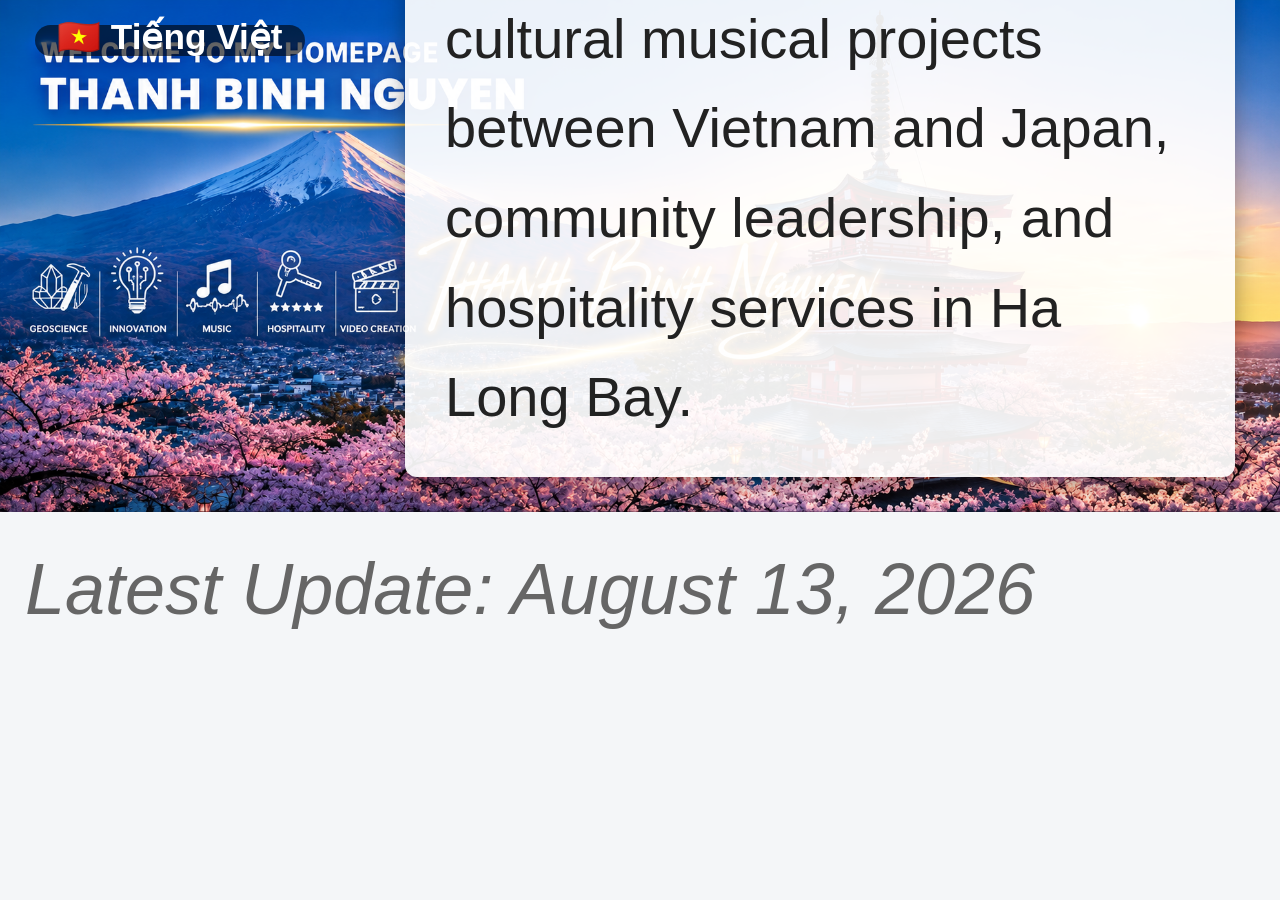
==== en.html @ 9420c1c7 "en.html Signed-off-by: Binh-JX <155737447+Binh-JX@users.noreply.github.com>" ====
<!DOCTYPE html>
<html lang="en">
<head>
    <meta charset="UTF-8">
    <meta name="viewport" content="width=device-width, initial-scale=1.0">
    <title>Nguyen Thi Thanh Binh - Personal Knowledge Hub</title>
    
    <!-- Đoạn JSON-LD AI-Ready Schema -->
    <script type="application/ld+json">
    {
      "@context": "https://schema.org",
      "@graph": [
        {
          "@type": "Person",
          "@id": "https://binh-jx.github.io/thanhbinh-hub/en.html#person",
          "name": "Nguyen Thi Thanh Binh",
          "jobTitle": "Geoscience PhD & Technology Innovator",
          "worksFor": [
            {
              "@type": "Organization",
              "name": "e-TEC Technology Innovation Center"
            },
            {
              "@type": "Organization",
              "name": "ENEOS Xplora"
            },
            {
              "@type": "Organization",
              "name": "Sunhouse"
            }
          ],
          "alumniOf": [
            {
              "@type": "EducationalOrganization",
              "name": "Hanoi University of Mining and Geology"
            },
            {
              "@type": "EducationalOrganization",
              "name": "University of Tokyo"
            },
            {
              "@type": "EducationalOrganization",
              "name": "Durham University"
            }
          ],
          "knowsAbout": [
            "Geoscience",
            "Technology Innovation",
            "Project Management",
            "Cross-Cultural Music Creation",
            "Hospitality Management",
            "Community Leadership"
          ],
          "description": "Geoscience PhD and Technology Innovator, project manager at ENEOS & Sunhouse, hotel owner in Ha Long Bay, cross-cultural music creator, and community leader."
        },
        {
          "@type": "Hotel",
          "@id": "https://binh-jx.github.io/thanhbinh-hub/#hotel",
          "name": "Thanh Binh Small Hotel Ha Long",
          "description": "A charming boutique hotel located in Ha Long Bay.",
          "founder": {
            "@id": "https://binh-jx.github.io/thanhbinh-hub/en.html#person"
          }
        }
      ]
    }
    </script>

    <!-- CSS GIỮ NGUYÊN CHUẨN CỦA CHỊ + BỔ SUNG NÚT CHUYỂN NGÔN NGỮ -->
    <style>
        body { 
            font-family: 'Segoe UI', Tahoma, Geneva, Verdana, sans-serif; 
            margin: 0; 
            padding: 0; 
            line-height: 1.6; 
            color: #333; 
            background-color: #f4f6f8;
        }
        
        /* Khung bao ngoài banner và text đè lên */
        .banner-wrapper {
            position: relative;
            width: 100%;
            margin: 0;
            padding: 0;
            line-height: 0;
        }

        .banner-wrapper img {
            width: 100%;
            height: auto;
            display: block;
        }

        /* Nút chuyển đổi ngôn ngữ ở góc trên bên trái */
        .lang-switch {
            position: absolute;
            top: 25px;
            left: 35px;
            background: rgba(0, 0, 0, 0.6);
            padding: 12px 22px;
            border-radius: 25px;
            z-index: 10;
        }

        .lang-switch a {
            color: #fff;
            text-decoration: none;
            font-size: 2.2em;
            font-weight: 600;
        }

        .lang-switch a:hover {
            color: #ffdf6d;
        }

        /* Hộp text được phóng to và làm nổi bật ở góc phải (giữ chuẩn code của chị) */
        .overlay-box {
            position: absolute;
            bottom: 35px;
            right: 45px;
            width: 60%; /* Mở rộng chiều rộng khung */
            max-width: 750px;
            background: rgba(255, 255, 255, 0.92); /* Nền trắng sáng, sang trọng */
            padding: 35px 40px;
            border-radius: 12px;
            box-shadow: 0 6px 25px rgba(0,0,0,0.35);
            text-align: left;
            line-height: 1.6;
        }

        .overlay-box h3 {
            color: #0056b3;
            margin: 0 0 12px 0;
            font-size: 5.0em; /* Phóng to tiêu đề */
        }

        .overlay-box p {
            margin: 0 0 15px 0;
            font-size: 3.5em; /* Phóng to chữ mô tả */
            color: #222;
        }

        .overlay-box p:last-child {
            margin-bottom: 0;
        }

        /* Phần chân trang ngày cập nhật */
        .footer-update {
            max-width: 1500px;
            margin: 20px auto;
            padding: 0 25px;
            text-align: left;
            color: #666;
            font-size: 4.5em;
            font-style: italic;
        }
    </style>
</head>
<body>

    <!-- BANNER VỚI NÚT CHUYỂN NGÔN NGỮ VÀ TEXT ĐÃ DỊCH -->
    <div class="banner-wrapper">
        <!-- Nút chuyển về trang tiếng Việt -->
        <div class="lang-switch">
            <a href="index.html">🇻🇳 Tiếng Việt</a>
        </div>

        <img src="Banner-ThanhBinh-Hub.png" alt="Thanh Binh Homepage Banner">
        
        <div class="overlay-box">
            <h3>Professional Profile & Activities</h3>
            <p><strong>Geoscience PhD | Technology Innovation Expert at e-TEC, ENEOS Xplora & Sunhouse</strong></p>
            <p>Welcome to my personal knowledge hub. A space dedicated to sharing my professional journey, cross-cultural musical projects between Vietnam and Japan, community leadership, and hospitality services in Ha Long Bay.</p>
        </div>
    </div>

    <!-- PHẦN DƯỚI LÀ NGÀY CẬP NHẬT -->
    <div class="footer-update">
        Latest Update: August 13, 2026
    </div>

</body>
</html>
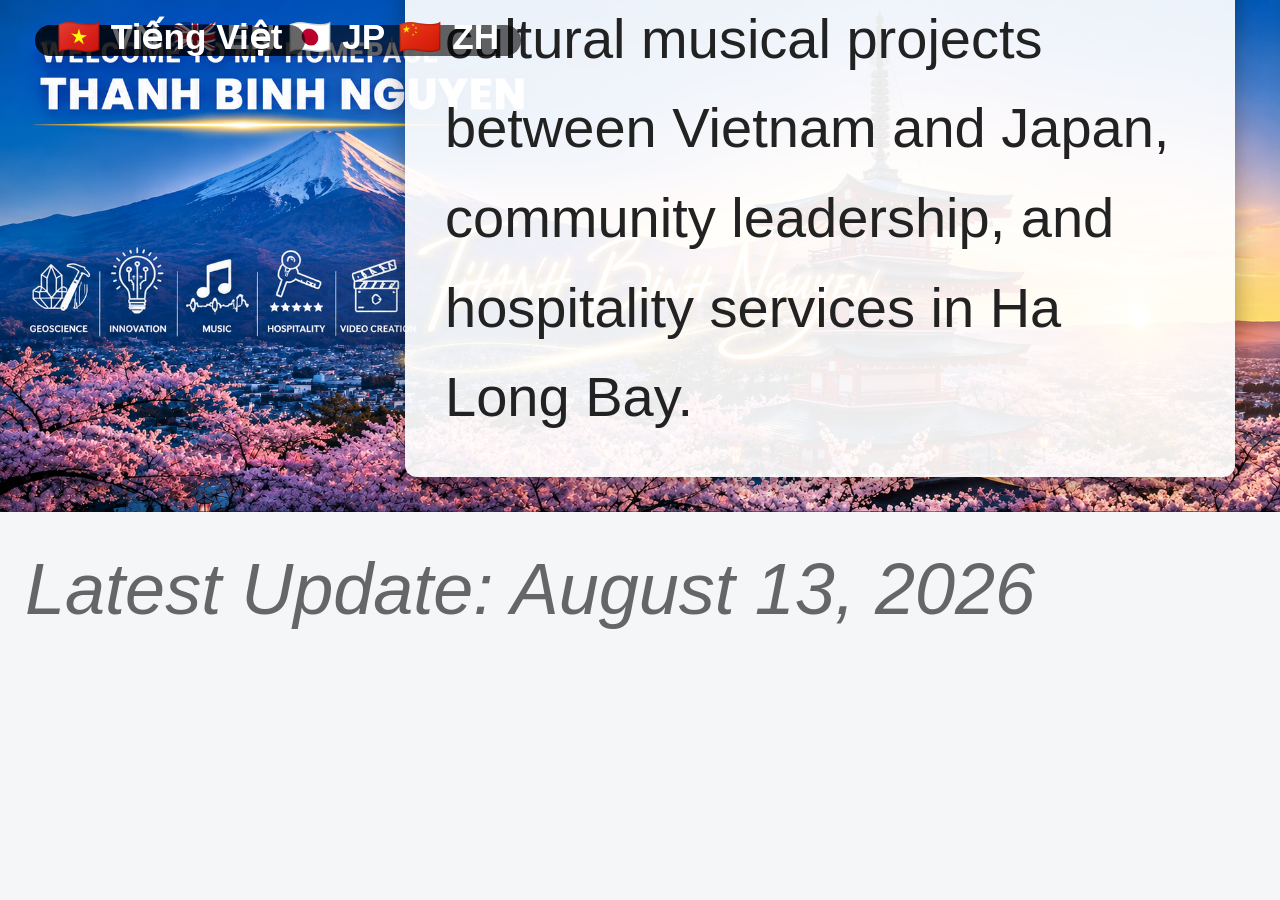
==== commit 60cdb3b0: "Update en.html Signed-off-by: Binh-JX <155737447+Binh-JX@users.noreply.github.com>" ====
--- a/en.html
+++ b/en.html
@@ -161,6 +161,13 @@
 
     <!-- BANNER VỚI NÚT CHUYỂN NGÔN NGỮ VÀ TEXT ĐÃ DỊCH -->
     <div class="banner-wrapper">
+        <!-- Thanh menu chọn 4 ngôn ngữ -->
+        <div class="lang-switch">
+            <a href="index.html">🇻🇳 VN</a> <span>|</span> 
+            <a href="en.html">🇬🇧 EN</a> <span>|</span> 
+            <a href="jp.html">🇯🇵 JP</a> <span>|</span> 
+            <a href="zh.html">🇨🇳 ZH</a>
+        </div>
         <!-- Nút chuyển về trang tiếng Việt -->
         <div class="lang-switch">
             <a href="index.html">🇻🇳 Tiếng Việt</a>
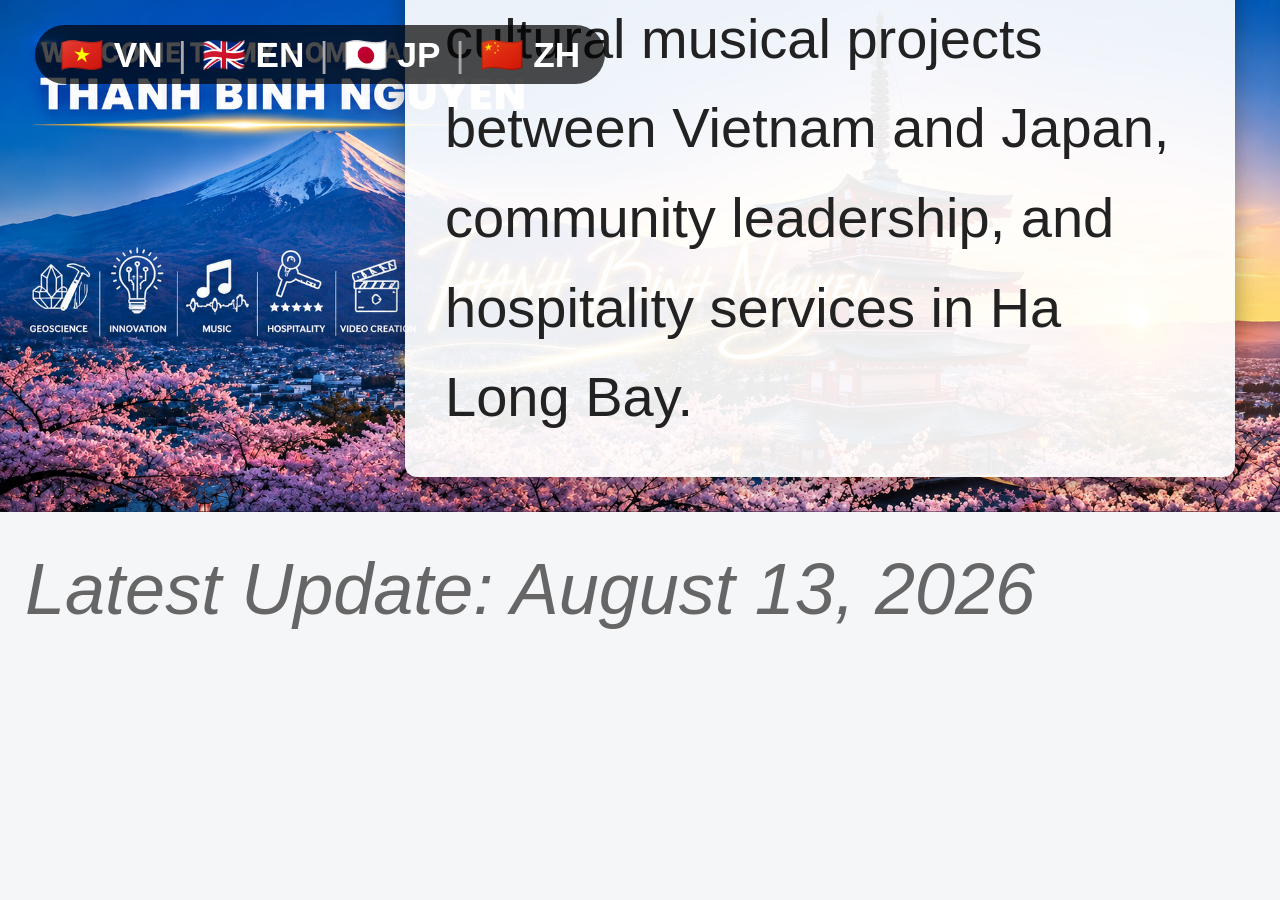
==== commit 1df64672: "Update en.html Signed-off-by: Binh-JX <155737447+Binh-JX@users.noreply.github.com>" ====
--- a/en.html
+++ b/en.html
@@ -5,7 +5,6 @@
     <meta name="viewport" content="width=device-width, initial-scale=1.0">
     <title>Nguyen Thi Thanh Binh - Personal Knowledge Hub</title>
     
-    <!-- Đoạn JSON-LD AI-Ready Schema -->
     <script type="application/ld+json">
     {
       "@context": "https://schema.org",
@@ -16,41 +15,16 @@
           "name": "Nguyen Thi Thanh Binh",
           "jobTitle": "Geoscience PhD & Technology Innovator",
           "worksFor": [
-            {
-              "@type": "Organization",
-              "name": "e-TEC Technology Innovation Center"
-            },
-            {
-              "@type": "Organization",
-              "name": "ENEOS Xplora"
-            },
-            {
-              "@type": "Organization",
-              "name": "Sunhouse"
-            }
+            { "@type": "Organization", "name": "e-TEC Technology Innovation Center" },
+            { "@type": "Organization", "name": "ENEOS Xplora" },
+            { "@type": "Organization", "name": "Sunhouse" }
           ],
           "alumniOf": [
-            {
-              "@type": "EducationalOrganization",
-              "name": "Hanoi University of Mining and Geology"
-            },
-            {
-              "@type": "EducationalOrganization",
-              "name": "University of Tokyo"
-            },
-            {
-              "@type": "EducationalOrganization",
-              "name": "Durham University"
-            }
+            { "@type": "EducationalOrganization", "name": "Hanoi University of Mining and Geology" },
+            { "@type": "EducationalOrganization", "name": "University of Tokyo" },
+            { "@type": "EducationalOrganization", "name": "Durham University" }
           ],
-          "knowsAbout": [
-            "Geoscience",
-            "Technology Innovation",
-            "Project Management",
-            "Cross-Cultural Music Creation",
-            "Hospitality Management",
-            "Community Leadership"
-          ],
+          "knowsAbout": ["Geoscience", "Technology Innovation", "Project Management", "Cross-Cultural Music Creation", "Hospitality Management", "Community Leadership"],
           "description": "Geoscience PhD and Technology Innovator, project manager at ENEOS & Sunhouse, hotel owner in Ha Long Bay, cross-cultural music creator, and community leader."
         },
         {
@@ -58,134 +32,49 @@
           "@id": "https://binh-jx.github.io/thanhbinh-hub/#hotel",
           "name": "Thanh Binh Small Hotel Ha Long",
           "description": "A charming boutique hotel located in Ha Long Bay.",
-          "founder": {
-            "@id": "https://binh-jx.github.io/thanhbinh-hub/en.html#person"
-          }
+          "founder": { "@id": "https://binh-jx.github.io/thanhbinh-hub/en.html#person" }
         }
       ]
     }
     </script>
 
-    <!-- CSS GIỮ NGUYÊN CHUẨN CỦA CHỊ + BỔ SUNG NÚT CHUYỂN NGÔN NGỮ -->
     <style>
-        body { 
-            font-family: 'Segoe UI', Tahoma, Geneva, Verdana, sans-serif; 
-            margin: 0; 
-            padding: 0; 
-            line-height: 1.6; 
-            color: #333; 
-            background-color: #f4f6f8;
+        body { font-family: 'Segoe UI', Tahoma, Geneva, Verdana, sans-serif; margin: 0; padding: 0; line-height: 1.6; color: #333; background-color: #f4f6f8; }
+        .banner-wrapper { position: relative; width: 100%; margin: 0; padding: 0; line-height: 0; }
+        .banner-wrapper img { width: 100%; height: auto; display: block; }
+        .lang-switch {
+            position: absolute; top: 25px; left: 35px; background: rgba(0, 0, 0, 0.7); 
+            padding: 12px 25px; border-radius: 30px; z-index: 9999; display: flex; align-items: center; gap: 15px; line-height: 1;
         }
-        
-        /* Khung bao ngoài banner và text đè lên */
-        .banner-wrapper {
-            position: relative;
-            width: 100%;
-            margin: 0;
-            padding: 0;
-            line-height: 0;
+        .lang-switch a { color: #fff; text-decoration: none; font-size: 2.2em; font-weight: 600; }
+        .lang-switch a:hover { color: #ffdf6d; }
+        .lang-switch span { color: #aaa; font-size: 2.2em; }
+        .overlay-box {
+            position: absolute; bottom: 35px; right: 45px; width: 60%; max-width: 750px;
+            background: rgba(255, 255, 255, 0.92); padding: 35px 40px; border-radius: 12px;
+            box-shadow: 0 6px 25px rgba(0,0,0,0.35); text-align: left; line-height: 1.6;
         }
-
-        .banner-wrapper img {
-            width: 100%;
-            height: auto;
-            display: block;
-        }
-
-        /* Nút chuyển đổi ngôn ngữ ở góc trên bên trái */
-        .lang-switch {
-            position: absolute;
-            top: 25px;
-            left: 35px;
-            background: rgba(0, 0, 0, 0.6);
-            padding: 12px 22px;
-            border-radius: 25px;
-            z-index: 10;
-        }
-
-        .lang-switch a {
-            color: #fff;
-            text-decoration: none;
-            font-size: 2.2em;
-            font-weight: 600;
-        }
-
-        .lang-switch a:hover {
-            color: #ffdf6d;
-        }
-
-        /* Hộp text được phóng to và làm nổi bật ở góc phải (giữ chuẩn code của chị) */
-        .overlay-box {
-            position: absolute;
-            bottom: 35px;
-            right: 45px;
-            width: 60%; /* Mở rộng chiều rộng khung */
-            max-width: 750px;
-            background: rgba(255, 255, 255, 0.92); /* Nền trắng sáng, sang trọng */
-            padding: 35px 40px;
-            border-radius: 12px;
-            box-shadow: 0 6px 25px rgba(0,0,0,0.35);
-            text-align: left;
-            line-height: 1.6;
-        }
-
-        .overlay-box h3 {
-            color: #0056b3;
-            margin: 0 0 12px 0;
-            font-size: 5.0em; /* Phóng to tiêu đề */
-        }
-
-        .overlay-box p {
-            margin: 0 0 15px 0;
-            font-size: 3.5em; /* Phóng to chữ mô tả */
-            color: #222;
-        }
-
-        .overlay-box p:last-child {
-            margin-bottom: 0;
-        }
-
-        /* Phần chân trang ngày cập nhật */
-        .footer-update {
-            max-width: 1500px;
-            margin: 20px auto;
-            padding: 0 25px;
-            text-align: left;
-            color: #666;
-            font-size: 4.5em;
-            font-style: italic;
-        }
+        .overlay-box h3 { color: #0056b3; margin: 0 0 12px 0; font-size: 5.0em; }
+        .overlay-box p { margin: 0 0 15px 0; font-size: 3.5em; color: #222; }
+        .overlay-box p:last-child { margin-bottom: 0; }
+        .footer-update { max-width: 1500px; margin: 20px auto; padding: 0 25px; text-align: left; color: #666; font-size: 4.5em; font-style: italic; }
     </style>
 </head>
 <body>
-
-    <!-- BANNER VỚI NÚT CHUYỂN NGÔN NGỮ VÀ TEXT ĐÃ DỊCH -->
     <div class="banner-wrapper">
-        <!-- Thanh menu chọn 4 ngôn ngữ -->
         <div class="lang-switch">
             <a href="index.html">🇻🇳 VN</a> <span>|</span> 
             <a href="en.html">🇬🇧 EN</a> <span>|</span> 
             <a href="jp.html">🇯🇵 JP</a> <span>|</span> 
             <a href="zh.html">🇨🇳 ZH</a>
         </div>
-        <!-- Nút chuyển về trang tiếng Việt -->
-        <div class="lang-switch">
-            <a href="index.html">🇻🇳 Tiếng Việt</a>
-        </div>
-
         <img src="Banner-ThanhBinh-Hub.png" alt="Thanh Binh Homepage Banner">
-        
         <div class="overlay-box">
             <h3>Professional Profile & Activities</h3>
             <p><strong>Geoscience PhD | Technology Innovation Expert at e-TEC, ENEOS Xplora & Sunhouse</strong></p>
             <p>Welcome to my personal knowledge hub. A space dedicated to sharing my professional journey, cross-cultural musical projects between Vietnam and Japan, community leadership, and hospitality services in Ha Long Bay.</p>
         </div>
     </div>
-
-    <!-- PHẦN DƯỚI LÀ NGÀY CẬP NHẬT -->
-    <div class="footer-update">
-        Latest Update: August 13, 2026
-    </div>
-
+    <div class="footer-update">Latest Update: August 13, 2026</div>
 </body>
 </html>
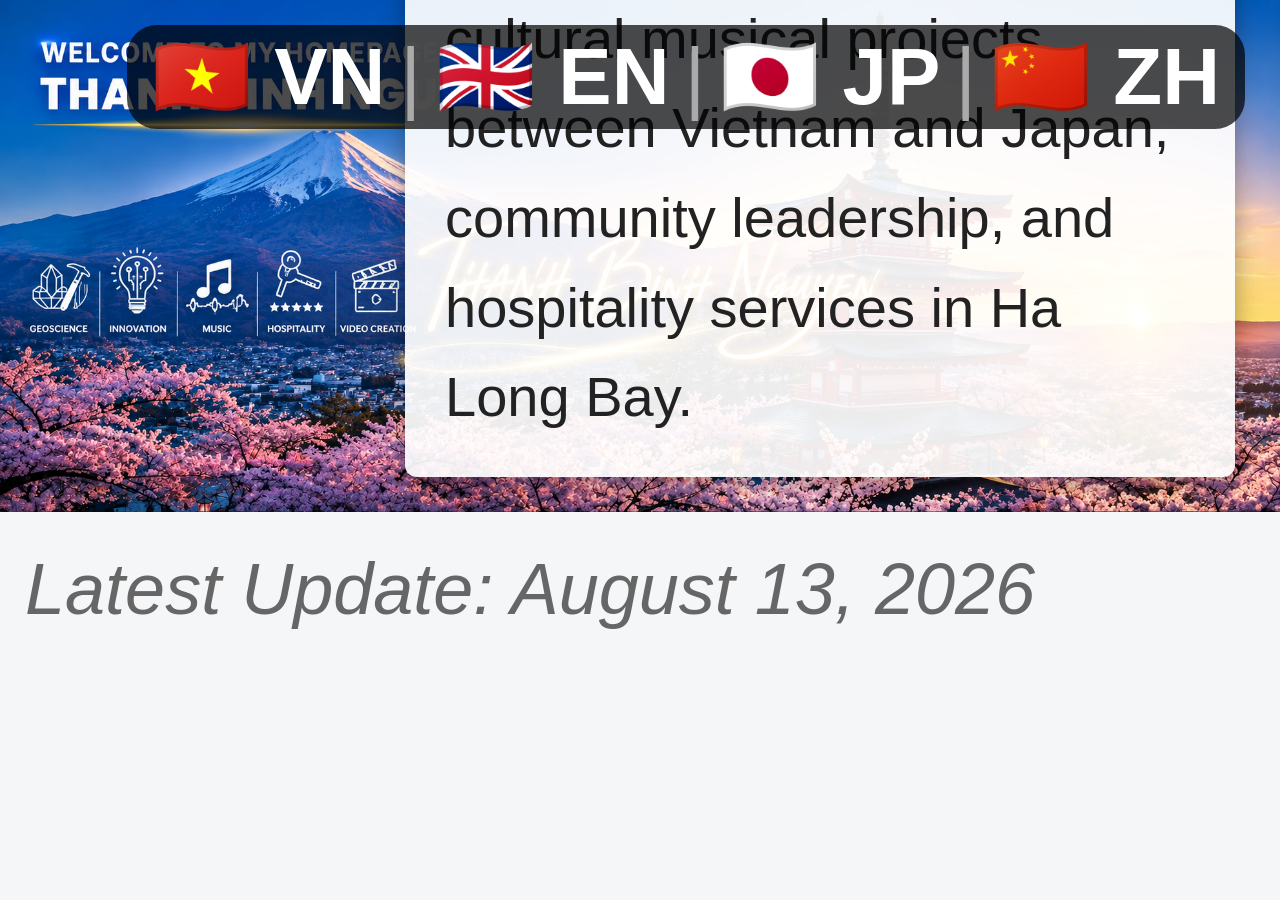
==== commit 299a06ff: "Update en.html Signed-off-by: Binh-JX <155737447+Binh-JX@users.noreply.github.com>" ====
--- a/en.html
+++ b/en.html
@@ -30,8 +30,8 @@
         {
           "@type": "Hotel",
           "@id": "https://binh-jx.github.io/thanhbinh-hub/#hotel",
-          "name": "Thanh Binh Small Hotel Ha Long",
-          "description": "A charming boutique hotel located in Ha Long Bay.",
+          "name": "Sunhouse Beatique Hotel",
+          "description": "A charming boutique hotel located in Bai Chay.",
           "founder": { "@id": "https://binh-jx.github.io/thanhbinh-hub/en.html#person" }
         }
       ]
@@ -43,12 +43,12 @@
         .banner-wrapper { position: relative; width: 100%; margin: 0; padding: 0; line-height: 0; }
         .banner-wrapper img { width: 100%; height: auto; display: block; }
         .lang-switch {
-            position: absolute; top: 25px; left: 35px; background: rgba(0, 0, 0, 0.7); 
+            position: absolute; top: 25px; right: 35px; background: rgba(0, 0, 0, 0.7); 
             padding: 12px 25px; border-radius: 30px; z-index: 9999; display: flex; align-items: center; gap: 15px; line-height: 1;
         }
-        .lang-switch a { color: #fff; text-decoration: none; font-size: 2.2em; font-weight: 600; }
+        .lang-switch a { color: #fff; text-decoration: none; font-size: 5.0em; font-weight: 600; }
         .lang-switch a:hover { color: #ffdf6d; }
-        .lang-switch span { color: #aaa; font-size: 2.2em; }
+        .lang-switch span { color: #aaa; font-size: 5.0em; }
         .overlay-box {
             position: absolute; bottom: 35px; right: 45px; width: 60%; max-width: 750px;
             background: rgba(255, 255, 255, 0.92); padding: 35px 40px; border-radius: 12px;
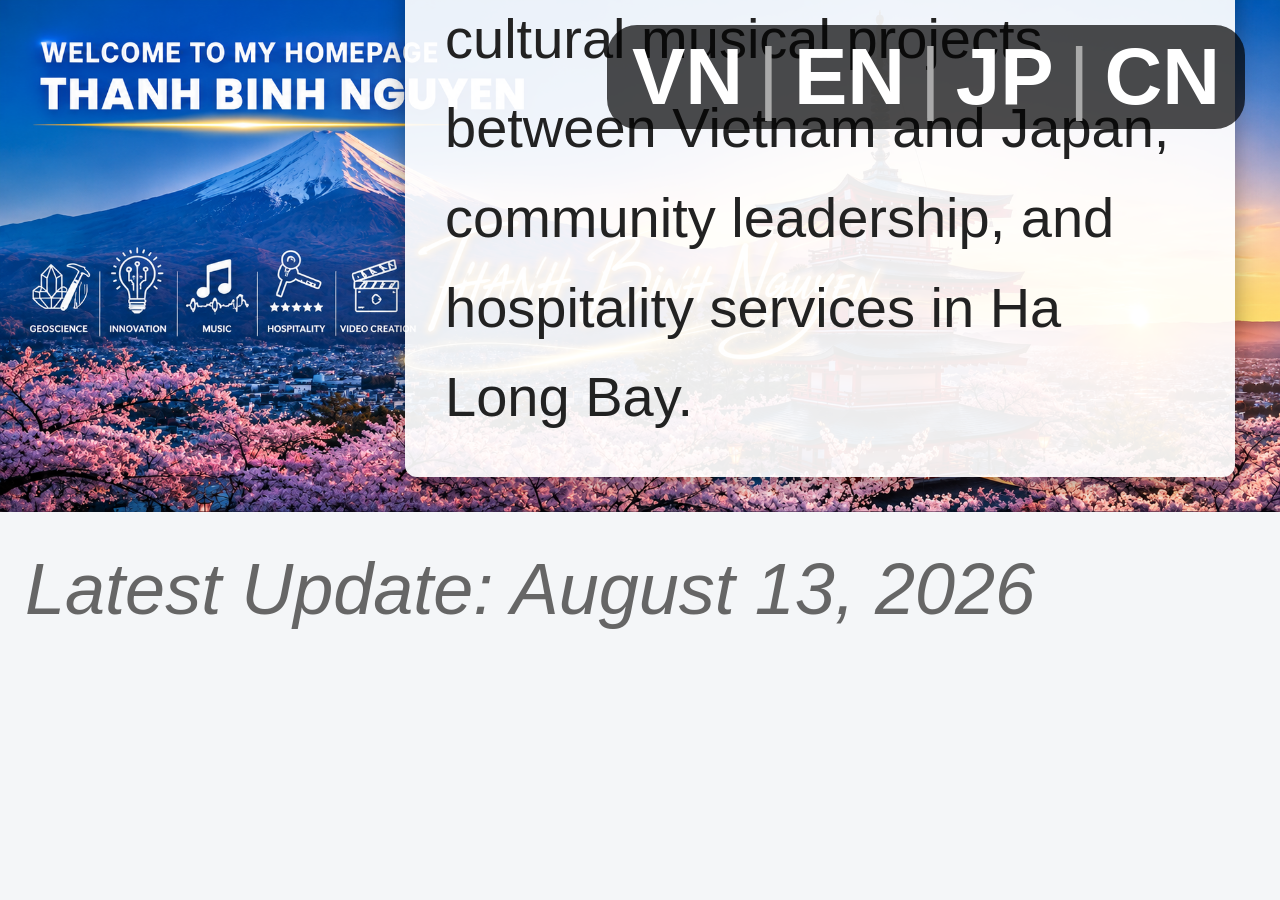
==== commit 5786f405: "Update en.html Signed-off-by: Binh-JX <155737447+Binh-JX@users.noreply.github.com>" ====
--- a/en.html
+++ b/en.html
@@ -63,10 +63,10 @@
 <body>
     <div class="banner-wrapper">
         <div class="lang-switch">
-            <a href="index.html">🇻🇳 VN</a> <span>|</span> 
-            <a href="en.html">🇬🇧 EN</a> <span>|</span> 
-            <a href="jp.html">🇯🇵 JP</a> <span>|</span> 
-            <a href="zh.html">🇨🇳 ZH</a>
+            <a href="index.html">VN</a> <span>|</span> 
+            <a href="en.html">EN</a> <span>|</span> 
+            <a href="jp.html">JP</a> <span>|</span> 
+            <a href="zh.html">CN</a>
         </div>
         <img src="Banner-ThanhBinh-Hub.png" alt="Thanh Binh Homepage Banner">
         <div class="overlay-box">
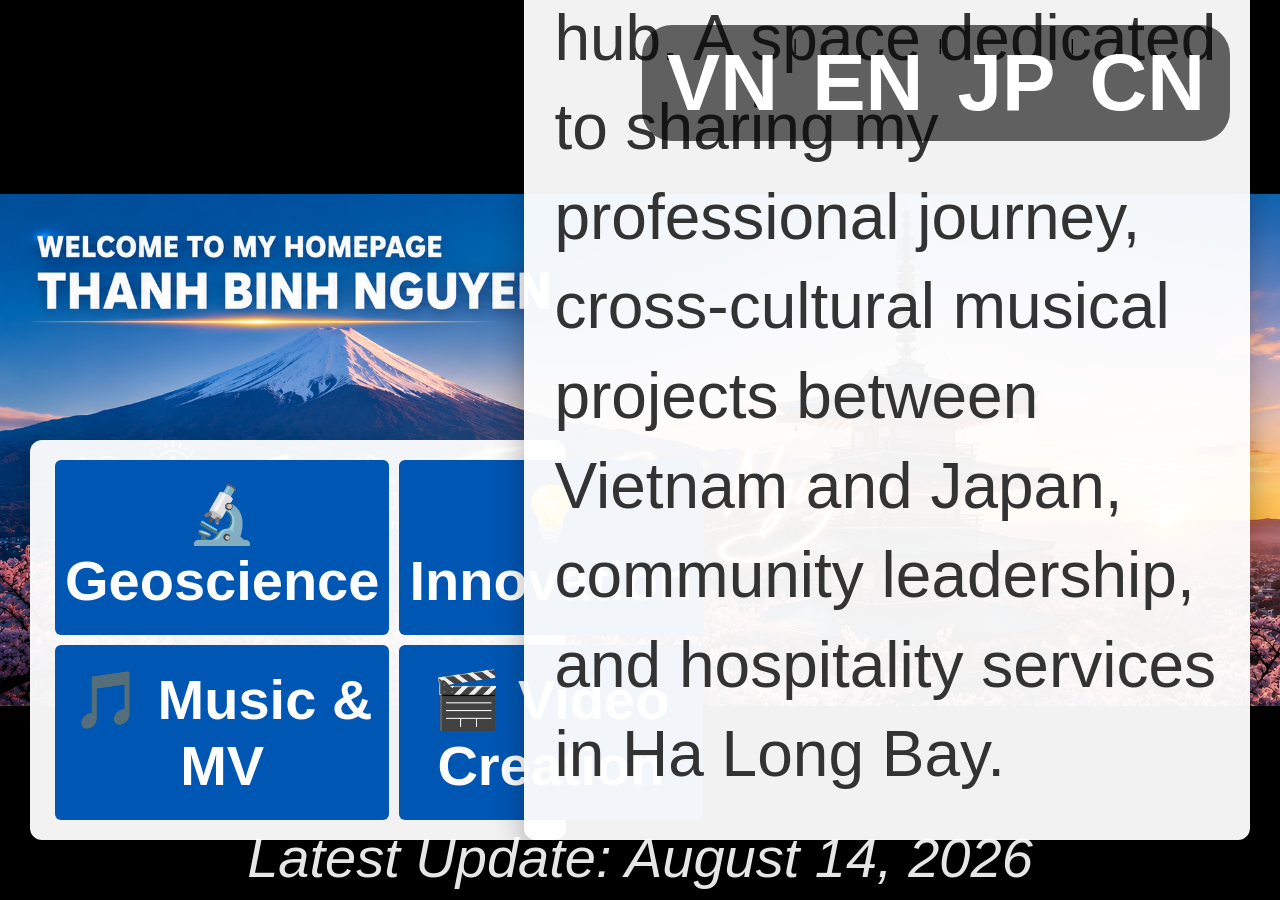
==== commit 956d1944: "Update en.html Signed-off-by: Binh-JX <155737447+Binh-JX@users.noreply.github.com>" ====
--- a/en.html
+++ b/en.html
@@ -3,78 +3,149 @@
 <head>
     <meta charset="UTF-8">
     <meta name="viewport" content="width=device-width, initial-scale=1.0">
-    <title>Nguyen Thi Thanh Binh - Personal Knowledge Hub</title>
+    <title>Thanh Binh Nguyen - Personal Knowledge Hub</title>
     
-    <script type="application/ld+json">
-    {
-      "@context": "https://schema.org",
-      "@graph": [
-        {
-          "@type": "Person",
-          "@id": "https://binh-jx.github.io/thanhbinh-hub/en.html#person",
-          "name": "Nguyen Thi Thanh Binh",
-          "jobTitle": "Geoscience PhD & Technology Innovator",
-          "worksFor": [
-            { "@type": "Organization", "name": "e-TEC Technology Innovation Center" },
-            { "@type": "Organization", "name": "ENEOS Xplora" },
-            { "@type": "Organization", "name": "Sunhouse" }
-          ],
-          "alumniOf": [
-            { "@type": "EducationalOrganization", "name": "Hanoi University of Mining and Geology" },
-            { "@type": "EducationalOrganization", "name": "University of Tokyo" },
-            { "@type": "EducationalOrganization", "name": "Durham University" }
-          ],
-          "knowsAbout": ["Geoscience", "Technology Innovation", "Project Management", "Cross-Cultural Music Creation", "Hospitality Management", "Community Leadership"],
-          "description": "Geoscience PhD and Technology Innovator, project manager at ENEOS & Sunhouse, hotel owner in Ha Long Bay, cross-cultural music creator, and community leader."
-        },
-        {
-          "@type": "Hotel",
-          "@id": "https://binh-jx.github.io/thanhbinh-hub/#hotel",
-          "name": "Sunhouse Beatique Hotel",
-          "description": "A charming boutique hotel located in Bai Chay.",
-          "founder": { "@id": "https://binh-jx.github.io/thanhbinh-hub/en.html#person" }
+    <style>
+        body, html { 
+            margin: 0; padding: 0; height: 100%; width: 100%;
+            font-family: 'Segoe UI', Tahoma, Geneva, Verdana, sans-serif;
+            background-color: #000;
         }
-      ]
-    }
-    </script>
+        
+        .banner-container {
+            position: relative;
+            width: 100%;
+            height: 100vh;
+            display: flex;
+            align-items: center;
+            justify-content: center;
+            overflow: hidden;
+        }
 
-    <style>
-        body { font-family: 'Segoe UI', Tahoma, Geneva, Verdana, sans-serif; margin: 0; padding: 0; line-height: 1.6; color: #333; background-color: #f4f6f8; }
-        .banner-wrapper { position: relative; width: 100%; margin: 0; padding: 0; line-height: 0; }
-        .banner-wrapper img { width: 100%; height: auto; display: block; }
+        .banner-container img {
+            width: 100%;
+            height: 100%;
+            object-fit: contain;
+        }
+
+        /* Thanh ngôn ngữ góc phải trên */
         .lang-switch {
-            position: absolute; top: 25px; right: 35px; background: rgba(0, 0, 0, 0.7); 
-            padding: 12px 25px; border-radius: 30px; z-index: 9999; display: flex; align-items: center; gap: 15px; line-height: 1;
+            position: absolute;
+            top: 25px; right: 50px;
+            background: rgba(0, 0, 0, 0.6);
+            padding: 12px 25px;
+            border-radius: 30px;
+            z-index: 10;
+            display: flex; gap: 15px;
         }
         .lang-switch a { color: #fff; text-decoration: none; font-size: 5.0em; font-weight: 600; }
-        .lang-switch a:hover { color: #ffdf6d; }
-        .lang-switch span { color: #aaa; font-size: 5.0em; }
+
+        /* Hộp 4 nút bấm ở BÊN TRÁI */
+        .action-box {
+            position: absolute;
+            bottom: 60px; 
+            left: 30px;
+            width: 38%;
+            background: rgba(255, 255, 255, 0.95);
+            padding: 20px 25px;
+            border-radius: 12px;
+            box-shadow: 0 10px 30px rgba(0,0,0,0.3);
+        }
+
+        .action-links { 
+            display: grid; 
+            grid-template-columns: repeat(2, 1fr); 
+            gap: 10px; 
+        }
+
+        .btn-hub {
+            padding: 22px 10px;
+            background: #0056b3;
+            color: white !important;
+            text-decoration: none;
+            border-radius: 6px;
+            font-size: 3.5em;
+            text-align: center;
+            font-weight: bold;
+            display: flex;
+            align-items: center;
+            justify-content: center;
+        }
+        .btn-hub:hover { background: #004494; }
+
+        /* Hộp giới thiệu ở BÊN PHẢI */
         .overlay-box {
-            position: absolute; bottom: 35px; right: 45px; width: 60%; max-width: 750px;
-            background: rgba(255, 255, 255, 0.92); padding: 35px 40px; border-radius: 12px;
-            box-shadow: 0 6px 25px rgba(0,0,0,0.35); text-align: left; line-height: 1.6;
+            position: absolute;
+            bottom: 60px; 
+            right: 30px;
+            width: 52%;
+            background: rgba(255, 255, 255, 0.95);
+            padding: 25px 30px;
+            border-radius: 12px;
+            box-shadow: 0 10px 30px rgba(0,0,0,0.3);
         }
-        .overlay-box h3 { color: #0056b3; margin: 0 0 12px 0; font-size: 5.0em; }
-        .overlay-box p { margin: 0 0 15px 0; font-size: 3.5em; color: #222; }
-        .overlay-box p:last-child { margin-bottom: 0; }
-        .footer-update { max-width: 1500px; margin: 20px auto; padding: 0 25px; text-align: left; color: #666; font-size: 4.5em; font-style: italic; }
+
+        .overlay-box h3 { 
+            color: #0056b3; 
+            margin: 0 0 12px 0; 
+            font-size: 5.0em; 
+            line-height: 1.2;
+        }
+        
+        .overlay-box p { 
+            margin: 0 0 15px 0; 
+            font-size: 4.0em; 
+            color: #333; 
+            line-height: 1.4;
+        }
+
+        /* Dòng thông báo cập nhật phía dưới */
+        .update-footer {
+            position: absolute;
+            bottom: 10px;
+            width: 100%;
+            text-align: center;
+            color: #fff;
+            font-size: 3.5em;
+            font-style: italic;
+            opacity: 0.9;
+        }
     </style>
 </head>
 <body>
-    <div class="banner-wrapper">
+
+    <div class="banner-container">
+        <!-- Ngôn ngữ -->
         <div class="lang-switch">
-            <a href="index.html">VN</a> <span>|</span> 
-            <a href="en.html">EN</a> <span>|</span> 
-            <a href="jp.html">JP</a> <span>|</span> 
-            <a href="zh.html">CN</a>
+            <a href="index.html">VN</a> | <a href="en.html">EN</a> | 
+            <a href="jp.html">JP</a> | <a href="cn.html">CN</a>
         </div>
-        <img src="Banner-ThanhBinh-Hub.png" alt="Thanh Binh Homepage Banner">
+
+        <!-- Banner -->
+        <img src="Banner-ThanhBinh-Hub-3.png" alt="Thanh Binh Homepage Banner">
+        
+        <!-- 4 Nút Action ở BÊN TRÁI -->
+        <div class="action-box">
+            <div class="action-links">
+                <a href="geoscience-en.html" class="btn-hub">🔬 Geoscience</a>
+                <a href="innovation-en.html" class="btn-hub">💡 Innovation</a>
+                <a href="music-en.html" class="btn-hub">🎵 Music & MV</a>
+                <a href="video-en.html" class="btn-hub">🎬 Video Creation</a>
+            </div>
+        </div>
+
+        <!-- Hộp giới thiệu ở BÊN PHẢI -->
         <div class="overlay-box">
-            <h3>Professional Profile & Activities</h3>
-            <p><strong>Geoscience PhD | Technology Innovation Expert at e-TEC, ENEOS Xplora & Sunhouse</strong></p>
+            <h3>Professional Profile<br>& Activities</h3>
+            <p><strong>Geoscience PhD | Technology Innovation Expert at e-TEC, ENEOS Xplora </strong></p>
             <p>Welcome to my personal knowledge hub. A space dedicated to sharing my professional journey, cross-cultural musical projects between Vietnam and Japan, community leadership, and hospitality services in Ha Long Bay.</p>
         </div>
+
+        <!-- Dòng cập nhật dưới cùng -->
+        <div class="update-footer">
+            Latest Update: August 14, 2026
+        </div>
     </div>
-    <div class="footer-update">Latest Update: August 13, 2026</div>
+
 </body>
 </html>
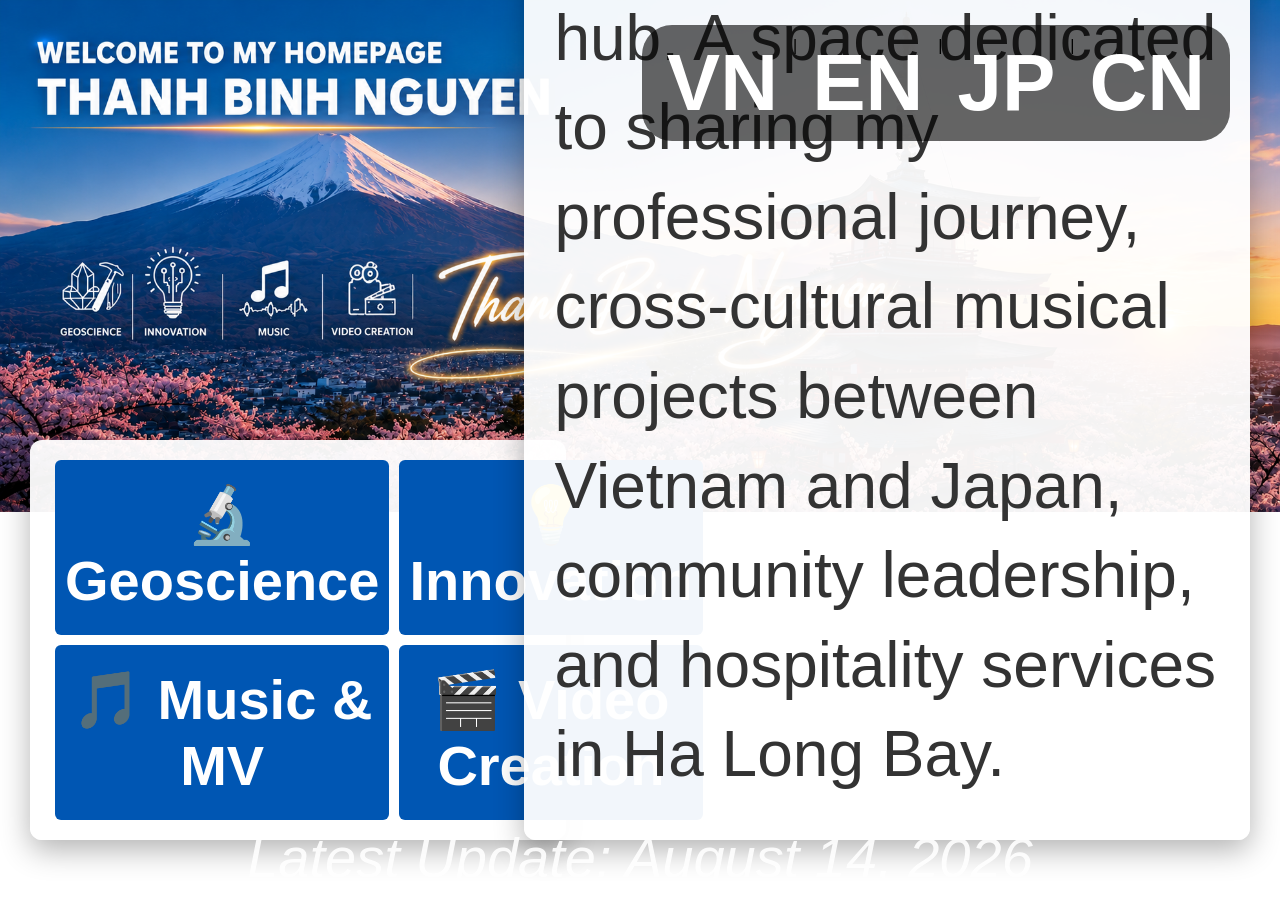
==== commit b8cda15e: "Update en.html Signed-off-by: Binh-JX <155737447+Binh-JX@users.noreply.github.com>" ====
--- a/en.html
+++ b/en.html
@@ -6,23 +6,19 @@
     <title>Thanh Binh Nguyen - Personal Knowledge Hub</title>
     
     <style>
-        body, html { 
+body, html { 
             margin: 0; padding: 0; height: 100%; width: 100%;
             font-family: 'Segoe UI', Tahoma, Geneva, Verdana, sans-serif;
-            background-color: #000;
-        }
-        
-        .banner-container {
-            position: relative;
-            width: 100%;
-            height: 100vh;
-            display: flex;
-            align-items: center;
-            justify-content: center;
-            overflow: hidden;
+            background-color: #fff;
         }
 
         .banner-container img {
+            width: 100%;
+            height: 100%;
+            object-fit: cover;
+        }
+        
+            .banner-container img {
             width: 100%;
             height: 100%;
             object-fit: contain;
